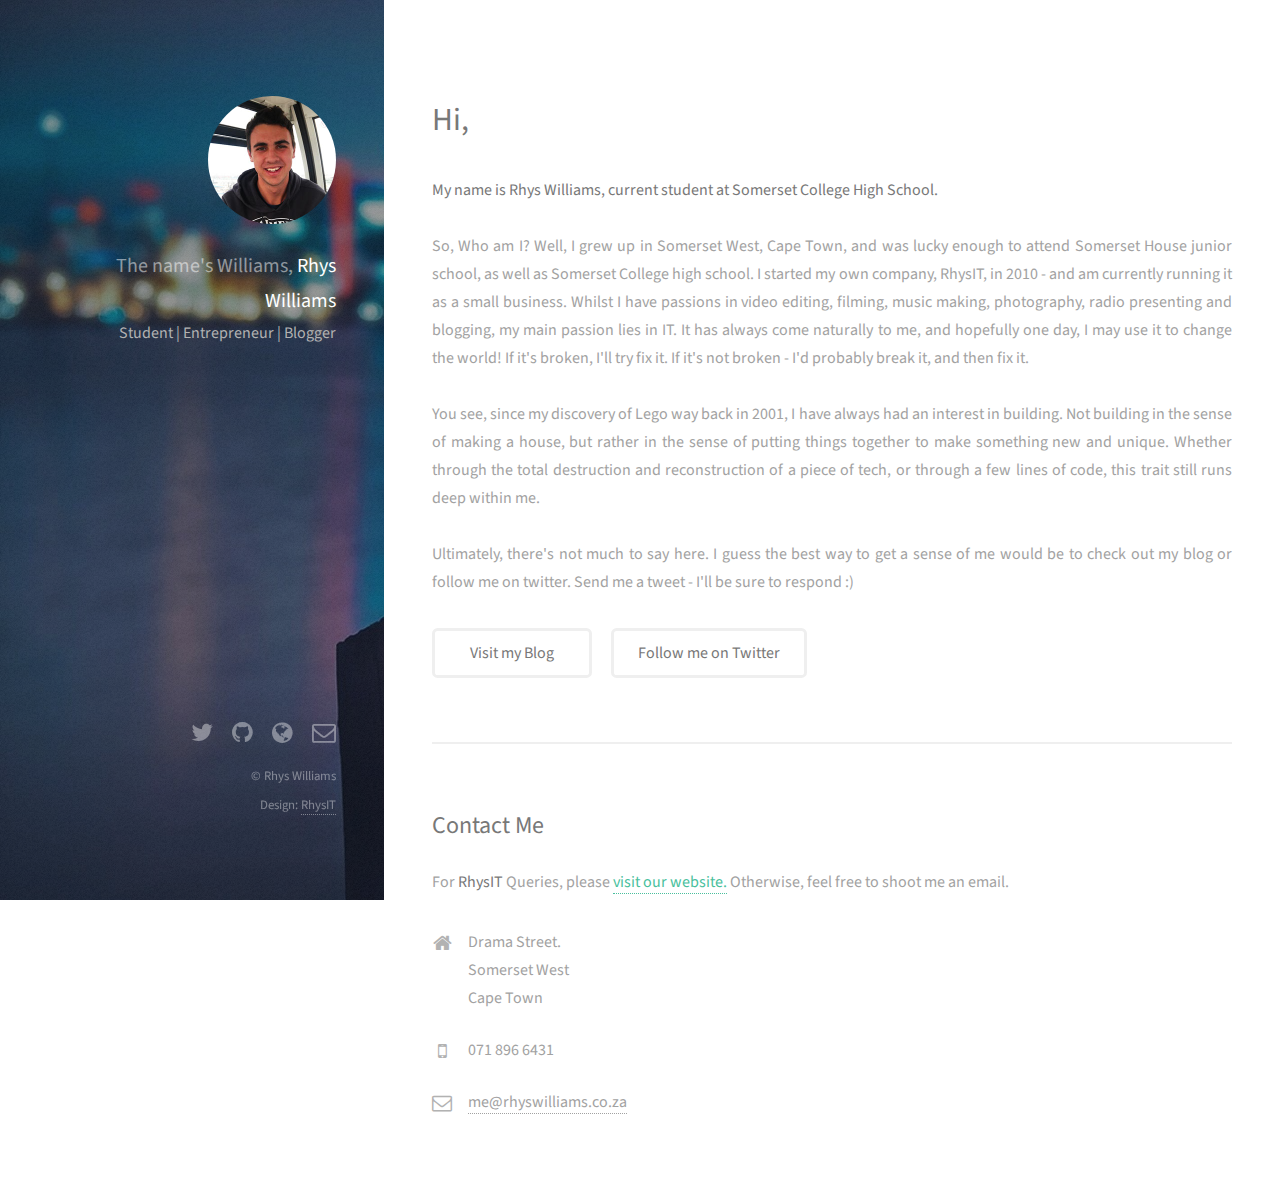
==== Source/index.html @ fba4e586 "Initial commit" ====
<!DOCTYPE HTML>
<html>
	<head>
		<title>Rhys Williams</title>
		<meta charset="utf-8" />
		<meta name="viewport" content="width=device-width, initial-scale=1" />
		<link rel="stylesheet" href="assets/css/main.css" />
        <link rel="icon" href="images/favicon.png" type="image/x-icon" />
	</head>
	<body id="top">

		<!-- Header -->
			<header id="header">
				<img class="image avatar" src="images/avatar.jpg" alt="" />
			    <h1>The name's Williams, <strong>Rhys Williams</strong></h1>
				<p>Student | Entrepreneur | Blogger</p>
			</header>

		<!-- Main -->
			<div id="main">

				<!-- One -->
					<section id="one">
						<header class="major">
							<h2>Hi,</h2>
						</header>
						<p><strong>
                            My name is Rhys Williams, current student at Somerset College High School.</strong><br><br>
                            So, Who am I? Well, I grew up in Somerset West, Cape Town, and was lucky enough to attend Somerset House junior school, as well as Somerset College high school. I started my own company, RhysIT, in 2010 - and am currently running it as a small business. Whilst I have passions in video editing, filming, music making, photography, radio presenting and blogging, my main passion lies in IT. It has always come naturally to me, and hopefully one day, I may use it to change the world! If it's broken, I'll try fix it. If it's not broken - I'd probably break it, and then fix it. <br><br>
                            You see, since my discovery of Lego way back in 2001, I have always had an interest in building. Not building in the sense of making a house, but rather in the sense of putting things together to make something new and unique. Whether through the total destruction and reconstruction of a piece of tech, or through a few lines of code, this trait still runs deep within me.<br><br>
                            Ultimately, there's not much to say here. I guess the best way to get a sense of me would be to check out my blog or follow me on twitter. Send me a tweet - I'll be sure to respond :)
                        </p>
						<ul class="actions">
							<li><a href="http://rhyswilliams.co.za/blog/" class="button">Visit my Blog</a></li>
                            <li><a href="http://twitter.com/rhyswilliamsza" class="button">Follow me on Twitter</a></li>
						</ul>
					</section>

				<!-- Three -->
					<section id="three">
						<h2>Contact Me</h2>
						<p>For <strong>RhysIT</strong> Queries, please <a href="http://rhysit.co.za">visit our website.</a> Otherwise, feel free to shoot me an email.</p>
							<div class="4u$ 12u$(small)">
								<ul class="labeled-icons">
									<li>
										<h3 class="icon fa-home"><span class="label">Address</span></h3>
										Drama Street.<br />
										Somerset West<br />
										Cape Town
									</li>
									<li>
										<h3 class="icon fa-mobile"><span class="label">Phone</span></h3>
										071 896 6431
									</li>
									<li>
										<h3 class="icon fa-envelope-o"><span class="label">Email</span></h3>
										<a href="mailto:me@rhyswilliams.co.za">me@rhyswilliams.co.za</a>
									</li>
								</ul>
							</div>
						</div>
					</section>

			</div>

		<!-- Footer -->
			<footer id="footer">
				<ul class="icons">
					<li><a href="https://twitter.com/rhyswilliamsza" class="icon fa-twitter"><span class="label">Twitter</span></a></li>
					<li><a href="https://github.com/rhyswilliamsza" class="icon fa-github"><span class="label">Github</span></a></li>
					<li><a href="http://rhysit.co.za" class="icon fa-globe"><span class="label">Github</span></a></li>
					<li><a href="mailto:me@rhyswilliams.co.za" class="icon fa-envelope-o"><span class="label">Email</span></a></li>
				</ul>
				<ul class="copyright">
					<li>&copy; Rhys Williams</li><li>Design: <a href="http://rhysit.co.za">RhysIT</a></li>
				</ul>
			</footer>

		<!-- Scripts -->
			<script src="assets/js/jquery.min.js"></script>
			<script src="assets/js/jquery.poptrox.min.js"></script>
			<script src="assets/js/skel.min.js"></script>
			<script src="assets/js/util.js"></script>
			<script src="assets/js/main.js"></script>

	</body>
</html>
---- Source/assets/css/main.css ----
@import url("font-awesome.min.css");
@import url("http://fonts.googleapis.com/css?family=Source+Sans+Pro:400,400italic");

	html, body, div, span, applet, object, iframe, h1, h2, h3, h4, h5, h6, p, blockquote, pre, a, abbr, acronym, address, big, cite, code, del, dfn, em, img, ins, kbd, q, s, samp, small, strike, strong, sub, sup, tt, var, b, u, i, center, dl, dt, dd, ol, ul, li, fieldset, form, label, legend, table, caption, tbody, tfoot, thead, tr, th, td, article, aside, canvas, details, embed, figure, figcaption, footer, header, hgroup, menu, nav, output, ruby, section, summary, time, mark, audio, video {
		margin: 0;
		padding: 0;
		border: 0;
		font-size: 100%;
		font: inherit;
		vertical-align: baseline;
	}

	article, aside, details, figcaption, figure, footer, header, hgroup, menu, nav, section {
		display: block;
	}

	body {
		line-height: 1;
	}

	ol, ul {
		list-style: none;
	}

	blockquote, q {
		quotes: none;
	}

	blockquote:before, blockquote:after, q:before, q:after {
		content: '';
		content: none;
	}

	table {
		border-collapse: collapse;
		border-spacing: 0;
	}

	body {
		-webkit-text-size-adjust: none;
	}

/* Box Model */

	*, *:before, *:after {
		-moz-box-sizing: border-box;
		-webkit-box-sizing: border-box;
		box-sizing: border-box;
	}

/* Containers */

25\25 {
		width: 100%;
		max-width: 1200px;
		min-width: 960px;
	}

5\25 {
		width: 720px;
	}

0\25 {
		width: 480px;
	}

5\25 {
		width: 240px;
	}

@media screen and (max-width: 1800px) {

25\25 {
			width: 100%;
			max-width: 1200px;
			min-width: 960px;
		}

5\25 {
			width: 720px;
		}

0\25 {
			width: 480px;
		}

5\25 {
			width: 240px;
		}

}

	@media screen and (max-width: 1280px) {

    25\25 {
			width: 100%;
			max-width: 1200px;
			min-width: 960px;
		}

    5\25 {
			width: 720px;
		}

    0\25 {
			width: 480px;
		}

    5\25 {
			width: 240px;
		}

    }

	@media screen and (max-width: 980px) {

    25\25 {
			width: 100%;
			max-width: 1200px;
			min-width: 960px;
		}

    5\25 {
			width: 720px;
		}

    0\25 {
			width: 480px;
		}

    5\25 {
			width: 240px;
		}

    }

	@media screen and (max-width: 736px) {

    25\25 {
			width: 100%;
			max-width: 1200px;
			min-width: 960px;
		}

    5\25 {
			width: 720px;
		}

    0\25 {
			width: 480px;
		}

    5\25 {
			width: 240px;
		}

    }

	@media screen and (max-width: 480px) {

    25\25 {
			width: 100%;
			max-width: 1200px;
			min-width: 960px;
		}

    5\25 {
			width: 720px;
		}

    0\25 {
			width: 480px;
		}

    5\25 {
			width: 240px;
		}

    }

/* Grid */

	.row {
		border-bottom: solid 1px transparent;
		-moz-box-sizing: border-box;
		-webkit-box-sizing: border-box;
		box-sizing: border-box;
	}

	.row > * {
		float: left;
		-moz-box-sizing: border-box;
		-webkit-box-sizing: border-box;
		box-sizing: border-box;
	}

	.row:after, .row:before {
		content: '';
		display: block;
		clear: both;
		height: 0;
	}

	.row.uniform > * > :first-child {
		margin-top: 0;
	}

	.row.uniform > * > :last-child {
		margin-bottom: 0;
	}

	.row.\30 \25 > * {
		padding: 0 0 0 0em;
	}

	.row.\30 \25 {
		margin: 0 0 -1px 0em;
	}

	.row.uniform.\30 \25 > * {
		padding: 0em 0 0 0em;
	}

	.row.uniform.\30 \25 {
		margin: 0em 0 -1px 0em;
	}

	.row > * {
		padding: 0 0 0 2.5em;
	}

	.row {
		margin: 0 0 -1px -2.5em;
	}

	.row.uniform > * {
		padding: 2.5em 0 0 2.5em;
	}

	.row.uniform {
		margin: -2.5em 0 -1px -2.5em;
	}

00\25 > * {
		padding: 0 0 0 5em;
	}

00\25 {
		margin: 0 0 -1px -5em;
	}

00\25 > * {
		padding: 5em 0 0 5em;
	}

00\25 {
		margin: -5em 0 -1px -5em;
	}

50\25 > * {
		padding: 0 0 0 3.75em;
	}

50\25 {
		margin: 0 0 -1px -3.75em;
	}

50\25 > * {
		padding: 3.75em 0 0 3.75em;
	}

50\25 {
		margin: -3.75em 0 -1px -3.75em;
	}

0\25 > * {
		padding: 0 0 0 1.25em;
	}

0\25 {
		margin: 0 0 -1px -1.25em;
	}

0\25 > * {
		padding: 1.25em 0 0 1.25em;
	}

0\25 {
		margin: -1.25em 0 -1px -1.25em;
	}

5\25 > * {
		padding: 0 0 0 0.625em;
	}

5\25 {
		margin: 0 0 -1px -0.625em;
	}

5\25 > * {
		padding: 0.625em 0 0 0.625em;
	}

5\25 {
		margin: -0.625em 0 -1px -0.625em;
	}

2
2u\24 {
		width: 100%;
		clear: none;
		margin-left: 0;
	}

1
1u\24 {
		width: 91.6666666667%;
		clear: none;
		margin-left: 0;
	}

0
0u\24 {
		width: 83.3333333333%;
		clear: none;
		margin-left: 0;
	}

	.\39 u, .\39 u\24 {
		width: 75%;
		clear: none;
		margin-left: 0;
	}

	.\38 u, .\38 u\24 {
		width: 66.6666666667%;
		clear: none;
		margin-left: 0;
	}

	.\37 u, .\37 u\24 {
		width: 58.3333333333%;
		clear: none;
		margin-left: 0;
	}

	.\36 u, .\36 u\24 {
		width: 50%;
		clear: none;
		margin-left: 0;
	}

	.\35 u, .\35 u\24 {
		width: 41.6666666667%;
		clear: none;
		margin-left: 0;
	}

	.\34 u, .\34 u\24 {
		width: 33.3333333333%;
		clear: none;
		margin-left: 0;
	}

	.\33 u, .\33 u\24 {
		width: 25%;
		clear: none;
		margin-left: 0;
	}

	.\32 u, .\32 u\24 {
		width: 16.6666666667%;
		clear: none;
		margin-left: 0;
	}

	.\31 u, .\31 u\24 {
		width: 8.3333333333%;
		clear: none;
		margin-left: 0;
	}

2
1
0u\24 + *,
	.\39 u\24 + *,
	.\38 u\24 + *,
	.\37 u\24 + *,
	.\36 u\24 + *,
	.\35 u\24 + *,
	.\34 u\24 + *,
	.\33 u\24 + *,
	.\32 u\24 + *,
	.\31 u\24 + * {
		clear: left;
	}

@media screen and (max-width: 1800px) {

		.row > * {
			padding: 0 0 0 2.5em;
		}

		.row {
			margin: 0 0 -1px -2.5em;
		}

		.row.uniform > * {
			padding: 2.5em 0 0 2.5em;
		}

		.row.uniform {
			margin: -2.5em 0 -1px -2.5em;
		}

00\25 > * {
			padding: 0 0 0 5em;
		}

00\25 {
			margin: 0 0 -1px -5em;
		}

00\25 > * {
			padding: 5em 0 0 5em;
		}

00\25 {
			margin: -5em 0 -1px -5em;
		}

50\25 > * {
			padding: 0 0 0 3.75em;
		}

50\25 {
			margin: 0 0 -1px -3.75em;
		}

50\25 > * {
			padding: 3.75em 0 0 3.75em;
		}

50\25 {
			margin: -3.75em 0 -1px -3.75em;
		}

0\25 > * {
			padding: 0 0 0 1.25em;
		}

0\25 {
			margin: 0 0 -1px -1.25em;
		}

0\25 > * {
			padding: 1.25em 0 0 1.25em;
		}

0\25 {
			margin: -1.25em 0 -1px -1.25em;
		}

5\25 > * {
			padding: 0 0 0 0.625em;
		}

5\25 {
			margin: 0 0 -1px -0.625em;
		}

5\25 > * {
			padding: 0.625em 0 0 0.625em;
		}

5\25 {
			margin: -0.625em 0 -1px -0.625em;
		}

2 2u\24\28xlarge\29 {
			width: 100%;
			clear: none;
			margin-left: 0;
		}

1 1u\24\28xlarge\29 {
			width: 91.6666666667%;
			clear: none;
			margin-left: 0;
		}

0 0u\24\28xlarge\29 {
			width: 83.3333333333%;
			clear: none;
			margin-left: 0;
		}

		.\39 u\28xlarge\29, .\39 u\24\28xlarge\29 {
			width: 75%;
			clear: none;
			margin-left: 0;
		}

		.\38 u\28xlarge\29, .\38 u\24\28xlarge\29 {
			width: 66.6666666667%;
			clear: none;
			margin-left: 0;
		}

		.\37 u\28xlarge\29, .\37 u\24\28xlarge\29 {
			width: 58.3333333333%;
			clear: none;
			margin-left: 0;
		}

		.\36 u\28xlarge\29, .\36 u\24\28xlarge\29 {
			width: 50%;
			clear: none;
			margin-left: 0;
		}

		.\35 u\28xlarge\29, .\35 u\24\28xlarge\29 {
			width: 41.6666666667%;
			clear: none;
			margin-left: 0;
		}

		.\34 u\28xlarge\29, .\34 u\24\28xlarge\29 {
			width: 33.3333333333%;
			clear: none;
			margin-left: 0;
		}

		.\33 u\28xlarge\29, .\33 u\24\28xlarge\29 {
			width: 25%;
			clear: none;
			margin-left: 0;
		}

		.\32 u\28xlarge\29, .\32 u\24\28xlarge\29 {
			width: 16.6666666667%;
			clear: none;
			margin-left: 0;
		}

		.\31 u\28xlarge\29, .\31 u\24\28xlarge\29 {
			width: 8.3333333333%;
			clear: none;
			margin-left: 0;
		}

2 1 0u\24\28xlarge\29 + *,
		.\39 u\24\28xlarge\29 + *,
		.\38 u\24\28xlarge\29 + *,
		.\37 u\24\28xlarge\29 + *,
		.\36 u\24\28xlarge\29 + *,
		.\35 u\24\28xlarge\29 + *,
		.\34 u\24\28xlarge\29 + *,
		.\33 u\24\28xlarge\29 + *,
		.\32 u\24\28xlarge\29 + *,
		.\31 u\24\28xlarge\29 + * {
			clear: left;
		}

}

	@media screen and (max-width: 1280px) {

		.row > * {
			padding: 0 0 0 2em;
		}

		.row {
			margin: 0 0 -1px -2em;
		}

		.row.uniform > * {
			padding: 2em 0 0 2em;
		}

		.row.uniform {
			margin: -2em 0 -1px -2em;
		}

    00\25 > * {
			padding: 0 0 0 4em;
		}

    00\25 {
			margin: 0 0 -1px -4em;
		}

    00\25 > * {
			padding: 4em 0 0 4em;
		}

    00\25 {
			margin: -4em 0 -1px -4em;
		}

    50\25 > * {
			padding: 0 0 0 3em;
		}

    50\25 {
			margin: 0 0 -1px -3em;
		}

    50\25 > * {
			padding: 3em 0 0 3em;
		}

    50\25 {
			margin: -3em 0 -1px -3em;
		}

    0\25 > * {
			padding: 0 0 0 1em;
		}

    0\25 {
			margin: 0 0 -1px -1em;
		}

    0\25 > * {
			padding: 1em 0 0 1em;
		}

    0\25 {
			margin: -1em 0 -1px -1em;
		}

    5\25 > * {
			padding: 0 0 0 0.5em;
		}

    5\25 {
			margin: 0 0 -1px -0.5em;
		}

    5\25 > * {
			padding: 0.5em 0 0 0.5em;
		}

    5\25 {
			margin: -0.5em 0 -1px -0.5em;
		}

    2 2u\24\28large\29 {
			width: 100%;
			clear: none;
			margin-left: 0;
		}

    1 1u\24\28large\29 {
			width: 91.6666666667%;
			clear: none;
			margin-left: 0;
		}

    0 0u\24\28large\29 {
			width: 83.3333333333%;
			clear: none;
			margin-left: 0;
		}

		.\39 u\28large\29, .\39 u\24\28large\29 {
			width: 75%;
			clear: none;
			margin-left: 0;
		}

		.\38 u\28large\29, .\38 u\24\28large\29 {
			width: 66.6666666667%;
			clear: none;
			margin-left: 0;
		}

		.\37 u\28large\29, .\37 u\24\28large\29 {
			width: 58.3333333333%;
			clear: none;
			margin-left: 0;
		}

		.\36 u\28large\29, .\36 u\24\28large\29 {
			width: 50%;
			clear: none;
			margin-left: 0;
		}

		.\35 u\28large\29, .\35 u\24\28large\29 {
			width: 41.6666666667%;
			clear: none;
			margin-left: 0;
		}

		.\34 u\28large\29, .\34 u\24\28large\29 {
			width: 33.3333333333%;
			clear: none;
			margin-left: 0;
		}

		.\33 u\28large\29, .\33 u\24\28large\29 {
			width: 25%;
			clear: none;
			margin-left: 0;
		}

		.\32 u\28large\29, .\32 u\24\28large\29 {
			width: 16.6666666667%;
			clear: none;
			margin-left: 0;
		}

		.\31 u\28large\29, .\31 u\24\28large\29 {
			width: 8.3333333333%;
			clear: none;
			margin-left: 0;
		}

    2 1 0u\24\28large\29 + *,
		.\39 u\24\28large\29 + *,
		.\38 u\24\28large\29 + *,
		.\37 u\24\28large\29 + *,
		.\36 u\24\28large\29 + *,
		.\35 u\24\28large\29 + *,
		.\34 u\24\28large\29 + *,
		.\33 u\24\28large\29 + *,
		.\32 u\24\28large\29 + *,
		.\31 u\24\28large\29 + * {
			clear: left;
		}

    }

	@media screen and (max-width: 980px) {

		.row > * {
			padding: 0 0 0 2em;
		}

		.row {
			margin: 0 0 -1px -2em;
		}

		.row.uniform > * {
			padding: 2em 0 0 2em;
		}

		.row.uniform {
			margin: -2em 0 -1px -2em;
		}

    00\25 > * {
			padding: 0 0 0 4em;
		}

    00\25 {
			margin: 0 0 -1px -4em;
		}

    00\25 > * {
			padding: 4em 0 0 4em;
		}

    00\25 {
			margin: -4em 0 -1px -4em;
		}

    50\25 > * {
			padding: 0 0 0 3em;
		}

    50\25 {
			margin: 0 0 -1px -3em;
		}

    50\25 > * {
			padding: 3em 0 0 3em;
		}

    50\25 {
			margin: -3em 0 -1px -3em;
		}

    0\25 > * {
			padding: 0 0 0 1em;
		}

    0\25 {
			margin: 0 0 -1px -1em;
		}

    0\25 > * {
			padding: 1em 0 0 1em;
		}

    0\25 {
			margin: -1em 0 -1px -1em;
		}

    5\25 > * {
			padding: 0 0 0 0.5em;
		}

    5\25 {
			margin: 0 0 -1px -0.5em;
		}

    5\25 > * {
			padding: 0.5em 0 0 0.5em;
		}

    5\25 {
			margin: -0.5em 0 -1px -0.5em;
		}

    2 2u\24\28medium\29 {
			width: 100%;
			clear: none;
			margin-left: 0;
		}

    1 1u\24\28medium\29 {
			width: 91.6666666667%;
			clear: none;
			margin-left: 0;
		}

    0 0u\24\28medium\29 {
			width: 83.3333333333%;
			clear: none;
			margin-left: 0;
		}

		.\39 u\28medium\29, .\39 u\24\28medium\29 {
			width: 75%;
			clear: none;
			margin-left: 0;
		}

		.\38 u\28medium\29, .\38 u\24\28medium\29 {
			width: 66.6666666667%;
			clear: none;
			margin-left: 0;
		}

		.\37 u\28medium\29, .\37 u\24\28medium\29 {
			width: 58.3333333333%;
			clear: none;
			margin-left: 0;
		}

		.\36 u\28medium\29, .\36 u\24\28medium\29 {
			width: 50%;
			clear: none;
			margin-left: 0;
		}

		.\35 u\28medium\29, .\35 u\24\28medium\29 {
			width: 41.6666666667%;
			clear: none;
			margin-left: 0;
		}

		.\34 u\28medium\29, .\34 u\24\28medium\29 {
			width: 33.3333333333%;
			clear: none;
			margin-left: 0;
		}

		.\33 u\28medium\29, .\33 u\24\28medium\29 {
			width: 25%;
			clear: none;
			margin-left: 0;
		}

		.\32 u\28medium\29, .\32 u\24\28medium\29 {
			width: 16.6666666667%;
			clear: none;
			margin-left: 0;
		}

		.\31 u\28medium\29, .\31 u\24\28medium\29 {
			width: 8.3333333333%;
			clear: none;
			margin-left: 0;
		}

    2 1 0u\24\28medium\29 + *,
		.\39 u\24\28medium\29 + *,
		.\38 u\24\28medium\29 + *,
		.\37 u\24\28medium\29 + *,
		.\36 u\24\28medium\29 + *,
		.\35 u\24\28medium\29 + *,
		.\34 u\24\28medium\29 + *,
		.\33 u\24\28medium\29 + *,
		.\32 u\24\28medium\29 + *,
		.\31 u\24\28medium\29 + * {
			clear: left;
		}

    }

	@media screen and (max-width: 736px) {

		.row > * {
			padding: 0 0 0 1.5em;
		}

		.row {
			margin: 0 0 -1px -1.5em;
		}

		.row.uniform > * {
			padding: 1.5em 0 0 1.5em;
		}

		.row.uniform {
			margin: -1.5em 0 -1px -1.5em;
		}

    00\25 > * {
			padding: 0 0 0 3em;
		}

    00\25 {
			margin: 0 0 -1px -3em;
		}

    00\25 > * {
			padding: 3em 0 0 3em;
		}

    00\25 {
			margin: -3em 0 -1px -3em;
		}

    50\25 > * {
			padding: 0 0 0 2.25em;
		}

    50\25 {
			margin: 0 0 -1px -2.25em;
		}

    50\25 > * {
			padding: 2.25em 0 0 2.25em;
		}

    50\25 {
			margin: -2.25em 0 -1px -2.25em;
		}

    0\25 > * {
			padding: 0 0 0 0.75em;
		}

    0\25 {
			margin: 0 0 -1px -0.75em;
		}

    0\25 > * {
			padding: 0.75em 0 0 0.75em;
		}

    0\25 {
			margin: -0.75em 0 -1px -0.75em;
		}

    5\25 > * {
			padding: 0 0 0 0.375em;
		}

    5\25 {
			margin: 0 0 -1px -0.375em;
		}

    5\25 > * {
			padding: 0.375em 0 0 0.375em;
		}

    5\25 {
			margin: -0.375em 0 -1px -0.375em;
		}

    2 2u\24\28small\29 {
			width: 100%;
			clear: none;
			margin-left: 0;
		}

    1 1u\24\28small\29 {
			width: 91.6666666667%;
			clear: none;
			margin-left: 0;
		}

    0 0u\24\28small\29 {
			width: 83.3333333333%;
			clear: none;
			margin-left: 0;
		}

		.\39 u\28small\29, .\39 u\24\28small\29 {
			width: 75%;
			clear: none;
			margin-left: 0;
		}

		.\38 u\28small\29, .\38 u\24\28small\29 {
			width: 66.6666666667%;
			clear: none;
			margin-left: 0;
		}

		.\37 u\28small\29, .\37 u\24\28small\29 {
			width: 58.3333333333%;
			clear: none;
			margin-left: 0;
		}

		.\36 u\28small\29, .\36 u\24\28small\29 {
			width: 50%;
			clear: none;
			margin-left: 0;
		}

		.\35 u\28small\29, .\35 u\24\28small\29 {
			width: 41.6666666667%;
			clear: none;
			margin-left: 0;
		}

		.\34 u\28small\29, .\34 u\24\28small\29 {
			width: 33.3333333333%;
			clear: none;
			margin-left: 0;
		}

		.\33 u\28small\29, .\33 u\24\28small\29 {
			width: 25%;
			clear: none;
			margin-left: 0;
		}

		.\32 u\28small\29, .\32 u\24\28small\29 {
			width: 16.6666666667%;
			clear: none;
			margin-left: 0;
		}

		.\31 u\28small\29, .\31 u\24\28small\29 {
			width: 8.3333333333%;
			clear: none;
			margin-left: 0;
		}

    2 1 0u\24\28small\29 + *,
		.\39 u\24\28small\29 + *,
		.\38 u\24\28small\29 + *,
		.\37 u\24\28small\29 + *,
		.\36 u\24\28small\29 + *,
		.\35 u\24\28small\29 + *,
		.\34 u\24\28small\29 + *,
		.\33 u\24\28small\29 + *,
		.\32 u\24\28small\29 + *,
		.\31 u\24\28small\29 + * {
			clear: left;
		}

    }

	@media screen and (max-width: 480px) {

		.row > * {
			padding: 0 0 0 1.5em;
		}

		.row {
			margin: 0 0 -1px -1.5em;
		}

		.row.uniform > * {
			padding: 1.5em 0 0 1.5em;
		}

		.row.uniform {
			margin: -1.5em 0 -1px -1.5em;
		}

    00\25 > * {
			padding: 0 0 0 3em;
		}

    00\25 {
			margin: 0 0 -1px -3em;
		}

    00\25 > * {
			padding: 3em 0 0 3em;
		}

    00\25 {
			margin: -3em 0 -1px -3em;
		}

    50\25 > * {
			padding: 0 0 0 2.25em;
		}

    50\25 {
			margin: 0 0 -1px -2.25em;
		}

    50\25 > * {
			padding: 2.25em 0 0 2.25em;
		}

    50\25 {
			margin: -2.25em 0 -1px -2.25em;
		}

    0\25 > * {
			padding: 0 0 0 0.75em;
		}

    0\25 {
			margin: 0 0 -1px -0.75em;
		}

    0\25 > * {
			padding: 0.75em 0 0 0.75em;
		}

    0\25 {
			margin: -0.75em 0 -1px -0.75em;
		}

    5\25 > * {
			padding: 0 0 0 0.375em;
		}

    5\25 {
			margin: 0 0 -1px -0.375em;
		}

    5\25 > * {
			padding: 0.375em 0 0 0.375em;
		}

    5\25 {
			margin: -0.375em 0 -1px -0.375em;
		}

    2 2u\24\28xsmall\29 {
			width: 100%;
			clear: none;
			margin-left: 0;
		}

    1 1u\24\28xsmall\29 {
			width: 91.6666666667%;
			clear: none;
			margin-left: 0;
		}

    0 0u\24\28xsmall\29 {
			width: 83.3333333333%;
			clear: none;
			margin-left: 0;
		}

		.\39 u\28xsmall\29, .\39 u\24\28xsmall\29 {
			width: 75%;
			clear: none;
			margin-left: 0;
		}

		.\38 u\28xsmall\29, .\38 u\24\28xsmall\29 {
			width: 66.6666666667%;
			clear: none;
			margin-left: 0;
		}

		.\37 u\28xsmall\29, .\37 u\24\28xsmall\29 {
			width: 58.3333333333%;
			clear: none;
			margin-left: 0;
		}

		.\36 u\28xsmall\29, .\36 u\24\28xsmall\29 {
			width: 50%;
			clear: none;
			margin-left: 0;
		}

		.\35 u\28xsmall\29, .\35 u\24\28xsmall\29 {
			width: 41.6666666667%;
			clear: none;
			margin-left: 0;
		}

		.\34 u\28xsmall\29, .\34 u\24\28xsmall\29 {
			width: 33.3333333333%;
			clear: none;
			margin-left: 0;
		}

		.\33 u\28xsmall\29, .\33 u\24\28xsmall\29 {
			width: 25%;
			clear: none;
			margin-left: 0;
		}

		.\32 u\28xsmall\29, .\32 u\24\28xsmall\29 {
			width: 16.6666666667%;
			clear: none;
			margin-left: 0;
		}

		.\31 u\28xsmall\29, .\31 u\24\28xsmall\29 {
			width: 8.3333333333%;
			clear: none;
			margin-left: 0;
		}

    2 1 0u\24\28xsmall\29 + *,
		.\39 u\24\28xsmall\29 + *,
		.\38 u\24\28xsmall\29 + *,
		.\37 u\24\28xsmall\29 + *,
		.\36 u\24\28xsmall\29 + *,
		.\35 u\24\28xsmall\29 + *,
		.\34 u\24\28xsmall\29 + *,
		.\33 u\24\28xsmall\29 + *,
		.\32 u\24\28xsmall\29 + *,
		.\31 u\24\28xsmall\29 + * {
			clear: left;
		}

    }

/* Basic */

	body {
		background: #fff;
	}

		body.is-loading *, body.is-loading *:before, body.is-loading *:after {
			-moz-animation: none !important;
			-webkit-animation: none !important;
			-ms-animation: none !important;
			animation: none !important;
			-moz-transition: none !important;
			-webkit-transition: none !important;
			-ms-transition: none !important;
			transition: none !important;
		}

	body, input, select, textarea {
		color: #a2a2a2;
		font-family: "Source Sans Pro", Helvetica, sans-serif;
		font-size: 16pt;
		font-weight: 400;
		line-height: 1.75em;
	}

	a {
		-moz-transition: color 0.2s ease-in-out, border-color 0.2s ease-in-out;
		-webkit-transition: color 0.2s ease-in-out, border-color 0.2s ease-in-out;
		-ms-transition: color 0.2s ease-in-out, border-color 0.2s ease-in-out;
		transition: color 0.2s ease-in-out, border-color 0.2s ease-in-out;
		border-bottom: dotted 1px;
		color: #49bf9d;
		text-decoration: none;
	}

		a:hover {
			border-bottom-color: transparent;
			color: #49bf9d !important;
			text-decoration: none;
		}

	strong, b {
		color: #787878;
		font-weight: 400;
	}

	em, i {
		font-style: italic;
	}

	p {
		margin: 0 0 2em 0;
	}

	h1, h2, h3, h4, h5, h6 {
		color: #787878;
		font-weight: 400;
		line-height: 1em;
		margin: 0 0 1em 0;
	}

		h1 a, h2 a, h3 a, h4 a, h5 a, h6 a {
			color: inherit;
			text-decoration: none;
		}

	h1 {
		font-size: 2em;
		line-height: 1.5em;
	}

	h2 {
		font-size: 1.5em;
		line-height: 1.5em;
	}

	h3 {
		font-size: 1.25em;
		line-height: 1.5em;
	}

	h4 {
		font-size: 1.1em;
		line-height: 1.5em;
	}

	h5 {
		font-size: 0.9em;
		line-height: 1.5em;
	}

	h6 {
		font-size: 0.7em;
		line-height: 1.5em;
	}

	sub {
		font-size: 0.8em;
		position: relative;
		top: 0.5em;
	}

	sup {
		font-size: 0.8em;
		position: relative;
		top: -0.5em;
	}

	hr {
		border: 0;
		border-bottom: solid 2px #efefef;
		margin: 2em 0;
	}

		hr.major {
			margin: 3em 0;
		}

	blockquote {
		border-left: solid 6px #efefef;
		font-style: italic;
		margin: 0 0 2em 0;
		padding: 0.5em 0 0.5em 1.5em;
	}

	code {
		background: #f7f7f7;
		border-radius: 0.35em;
		border: solid 2px #efefef;
		font-family: "Courier New", monospace;
		font-size: 0.9em;
		margin: 0 0.25em;
		padding: 0.25em 0.65em;
	}

	pre {
		-webkit-overflow-scrolling: touch;
		font-family: "Courier New", monospace;
		font-size: 0.9em;
		margin: 0 0 2em 0;
	}

		pre code {
			display: block;
			line-height: 1.75em;
			padding: 1em 1.5em;
			overflow-x: auto;
		}

/* Section/Article */

header p {
		color: #b2b2b2;
		position: relative;
		margin: 0 0 1.5em 0;
	}

	header h2 + p {
		font-size: 1.25em;
		margin-top: -1em;
		line-height: 1.5em;
	}

	header h3 + p {
		font-size: 1.1em;
		margin-top: -0.8em;
		line-height: 1.5em;
	}

	header h4 + p,
	header h5 + p,
	header h6 + p {
		font-size: 0.9em;
		margin-top: -0.6em;
		line-height: 1.5em;
	}

	header.major h2 {
		font-size: 2em;
	}

/* Form */

	form {
		margin: 0 0 2em 0;
	}

	label {
		color: #787878;
		display: block;
		font-size: 0.9em;
		font-weight: 400;
		margin: 0 0 1em 0;
	}

	input[type="text"],
	input[type="password"],
	input[type="email"],
	select,
	textarea {
		-moz-appearance: none;
		-webkit-appearance: none;
		-ms-appearance: none;
		appearance: none;
		background: #f7f7f7;
		border-radius: 0.35em;
		border: solid 2px transparent;
		color: inherit;
		display: block;
		outline: 0;
		padding: 0 0.75em;
		text-decoration: none;
		width: 100%;
	}

		input[type="text"]:invalid,
		input[type="password"]:invalid,
		input[type="email"]:invalid,
		select:invalid,
		textarea:invalid {
			box-shadow: none;
		}

		input[type="text"]:focus,
		input[type="password"]:focus,
		input[type="email"]:focus,
		select:focus,
		textarea:focus {
			border-color: #49bf9d;
		}

.select-wrapper select::-ms-expand {
			display: none;
		}

	input[type="text"],
	input[type="password"],
	input[type="email"],
	select {
		height: 2.75em;
	}

	textarea {
		padding: 0.75em;
	}

	input[type="checkbox"],
	input[type="radio"] {
		-moz-appearance: none;
		-webkit-appearance: none;
		-ms-appearance: none;
		appearance: none;
		display: block;
		float: left;
		margin-right: -2em;
		opacity: 0;
		width: 1em;
		z-index: -1;
	}

		input[type="checkbox"] + label,
		input[type="radio"] + label {
			text-decoration: none;
			color: #a2a2a2;
			cursor: pointer;
			display: inline-block;
			font-size: 1em;
			font-weight: 400;
			padding-left: 2.4em;
			padding-right: 0.75em;
			position: relative;
		}

			input[type="checkbox"] + label:before,
			input[type="radio"] + label:before {
				-moz-osx-font-smoothing: grayscale;
				-webkit-font-smoothing: antialiased;
				font-family: FontAwesome;
				font-style: normal;
				font-weight: normal;
				text-transform: none !important;
			}

			input[type="checkbox"] + label:before,
			input[type="radio"] + label:before {
				background: #f7f7f7;
				border-radius: 0.35em;
				border: solid 2px transparent;
				content: '';
				display: inline-block;
				height: 1.65em;
				left: 0;
				line-height: 1.58125em;
				position: absolute;
				text-align: center;
				top: 0;
				width: 1.65em;
			}

		input[type="checkbox"]:checked + label:before,
		input[type="radio"]:checked + label:before {
			background: #787878;
			border-color: #787878;
			color: #fff;
			content: '\f00c';
		}

		input[type="checkbox"]:focus + label:before,
		input[type="radio"]:focus + label:before {
			border-color: #49bf9d;
		}

	input[type="checkbox"] + label:before {
		border-radius: 0.35em;
	}

	input[type="radio"] + label:before {
		border-radius: 100%;
	}

	::-webkit-input-placeholder {
		color: #b2b2b2 !important;
		opacity: 1.0;
	}

	:-moz-placeholder {
		color: #b2b2b2 !important;
		opacity: 1.0;
	}

	::-moz-placeholder {
		color: #b2b2b2 !important;
		opacity: 1.0;
	}

	:-ms-input-placeholder {
		color: #b2b2b2 !important;
		opacity: 1.0;
	}

/* Box */

.box > :last-child,
		.box > :last-child > :last-child,
		.box > :last-child > :last-child > :last-child {
			margin-bottom: 0;
		}

/* Icon */

	.icon {
		text-decoration: none;
		border-bottom: none;
		position: relative;
	}

		.icon:before {
			-moz-osx-font-smoothing: grayscale;
			-webkit-font-smoothing: antialiased;
			font-family: FontAwesome;
			font-style: normal;
			font-weight: normal;
			text-transform: none !important;
		}

		.icon > .label {
			display: none;
		}

/* Image */

	.image {
		border-radius: 0.35em;
		border: 0;
		display: inline-block;
		position: relative;
	}

		.image:before {
			-moz-transition: opacity 0.2s ease-in-out;
			-webkit-transition: opacity 0.2s ease-in-out;
			-ms-transition: opacity 0.2s ease-in-out;
			transition: opacity 0.2s ease-in-out;
			background: url("images/overlay.png");
			border-radius: 0.35em;
			content: '';
			display: block;
			height: 100%;
			left: 0;
			opacity: 0.5;
			position: absolute;
			top: 0;
			width: 100%;
		}

.image img {
			border-radius: 0.35em;
			display: block;
		}

		.image.left {
			float: left;
			margin: 0 1.5em 1em 0;
			top: 0.25em;
		}

.image.left img, .image.right img {
				width: 100%;
			}

.image.fit img {
				width: 100%;
			}

		.image.avatar {
			border-radius: 100%;
		}

			.image.avatar:before {
				display: none;
			}

			.image.avatar img {
				border-radius: 100%;
				width: 100%;
			}

/* List */

	ol {
		list-style: decimal;
		margin: 0 0 2em 0;
		padding-left: 1.25em;
	}

		ol li {
			padding-left: 0.25em;
		}

	ul {
		list-style: disc;
		margin: 0 0 2em 0;
		padding-left: 1em;
	}

		ul li {
			padding-left: 0.5em;
		}

ul.alt li {
				border-top: solid 2px #efefef;
				padding: 0.5em 0;
			}

				ul.alt li:first-child {
					border-top: 0;
					padding-top: 0;
				}

		ul.icons {
			cursor: default;
			list-style: none;
			padding-left: 0;
		}

			ul.icons li {
				display: inline-block;
				padding: 0 1em 0 0;
			}

				ul.icons li:last-child {
					padding-right: 0;
				}

				ul.icons li .icon:before {
					font-size: 1.5em;
				}

		ul.actions {
			cursor: default;
			list-style: none;
			padding-left: 0;
		}

			ul.actions li {
				display: inline-block;
				padding: 0 1em 0 0;
				vertical-align: middle;
			}

				ul.actions li:last-child {
					padding-right: 0;
				}

			ul.actions.small li {
				padding: 0 0.5em 0 0;
			}

			ul.actions.vertical li {
				display: block;
				padding: 1em 0 0 0;
			}

				ul.actions.vertical li:first-child {
					padding-top: 0;
				}

				ul.actions.vertical li > * {
					margin-bottom: 0;
				}

			ul.actions.vertical.small li {
				padding: 0.5em 0 0 0;
			}

				ul.actions.vertical.small li:first-child {
					padding-top: 0;
				}

ul.actions.fit li {
					display: table-cell;
					padding: 0 0 0 1em;
				}

					ul.actions.fit li > * {
						margin-bottom: 0;
					}

ul.actions.fit.small li {
						padding: 0 0 0 0.5em;
					}

		ul.labeled-icons {
			list-style: none;
			padding: 0;
		}

			ul.labeled-icons li {
				line-height: 1.75em;
				margin: 1.5em 0 0 0;
				padding-left: 2.25em;
				position: relative;
			}

				ul.labeled-icons li:first-child {
					margin-top: 0;
				}

				ul.labeled-icons li a {
					color: inherit;
				}

				ul.labeled-icons li h3 {
					color: #b2b2b2;
					left: 0;
					position: absolute;
					text-align: center;
					top: 0;
					width: 1em;
				}

	dl {
		margin: 0 0 2em 0;
	}

/* Table */

table {
		margin: 0 0 2em 0;
		width: 100%;
	}

		table tbody tr {
			border: solid 1px #efefef;
			border-left: 0;
			border-right: 0;
		}

			table tbody tr:nth-child(2n + 1) {
				background-color: #f7f7f7;
			}

		table td {
			padding: 0.75em 0.75em;
		}

		table th {
			color: #787878;
			font-size: 0.9em;
			font-weight: 400;
			padding: 0 0.75em 0.75em 0.75em;
			text-align: left;
		}

		table thead {
			border-bottom: solid 2px #efefef;
		}

		table tfoot {
			border-top: solid 2px #efefef;
		}

table.alt tbody tr td {
				border: solid 2px #efefef;
				border-left-width: 0;
				border-top-width: 0;
			}

				table.alt tbody tr td:first-child {
					border-left-width: 2px;
				}

			table.alt tbody tr:first-child td {
				border-top-width: 2px;
			}

			table.alt thead {
				border-bottom: 0;
			}

			table.alt tfoot {
				border-top: 0;
			}

/* Button */

	input[type="submit"],
	input[type="reset"],
	input[type="button"],
	.button {
		-moz-appearance: none;
		-webkit-appearance: none;
		-ms-appearance: none;
		appearance: none;
		-moz-transition: background-color 0.2s ease-in-out, color 0.2s ease-in-out, border-color 0.2s ease-in-out;
		-webkit-transition: background-color 0.2s ease-in-out, color 0.2s ease-in-out, border-color 0.2s ease-in-out;
		-ms-transition: background-color 0.2s ease-in-out, color 0.2s ease-in-out, border-color 0.2s ease-in-out;
		transition: background-color 0.2s ease-in-out, color 0.2s ease-in-out, border-color 0.2s ease-in-out;
		background-color: transparent;
		border-radius: 0.35em;
		border: solid 3px #efefef;
		color: #787878 !important;
		cursor: pointer;
		display: inline-block;
		font-weight: 400;
		height: 3.15em;
		height: calc(2.75em + 6px);
		line-height: 2.75em;
		min-width: 10em;
		padding: 0 1.5em;
		text-align: center;
		text-decoration: none;
		white-space: nowrap;
	}

		input[type="submit"]:hover,
		input[type="reset"]:hover,
		input[type="button"]:hover,
		.button:hover {
			border-color: #49bf9d;
			color: #49bf9d !important;
		}

		input[type="submit"]:active,
		input[type="reset"]:active,
		input[type="button"]:active,
		.button:active {
			background-color: rgba(73, 191, 157, 0.1);
			border-color: #49bf9d;
			color: #49bf9d !important;
		}

		input[type="submit"].icon,
		input[type="reset"].icon,
		input[type="button"].icon,
		.button.icon {
			padding-left: 1.35em;
		}

			input[type="submit"].icon:before,
			input[type="reset"].icon:before,
			input[type="button"].icon:before,
			.button.icon:before {
				margin-right: 0.5em;
			}

/* Work Item */

.work-item .image {
			margin: 0 0 1.5em 0;
		}

		.work-item h3 {
			font-size: 1em;
			margin: 0 0 0.5em 0;
		}

		.work-item p {
			font-size: 0.8em;
			line-height: 1.5em;
			margin: 0;
		}

/* Header */

	#header {
		background-color: #1f1815;
		background-attachment: scroll, fixed;
		background-image: url("images/overlay.png"), url("../../images/bg.jpg");
		background-position: top left, top left;
		background-repeat: repeat, no-repeat;
		background-size: auto, auto 120%;
		color: rgba(255, 255, 255, 0.5);
		height: 100%;
		left: 0;
		padding: 8em 4em 0 0;
		position: fixed;
		text-align: right;
		top: 0;
		width: 35%;
	}

		#header strong, #header b {
			color: #ffffff;
		}

		#header h2, #header h3, #header h4, #header h5, #header h6 {
			color: #ffffff;
		}

		#header h1 {
			color: rgba(255, 255, 255, 0.5);
			font-size: 1.35em;
			line-height: 1.75em;
			margin: 0;
		}

		#header .image.avatar {
			margin: 0 0 1em 0;
			width: 8em;
		}

/* Footer */

	#footer {
		bottom: 0;
		left: 0;
		padding: 0 4em 6em 0;
		position: fixed;
		text-align: right;
		width: 35%;
	}

		#footer .icons {
			margin: 1em 0 0 0;
		}

			#footer .icons a {
				color: rgba(255, 255, 255, 0.4);
			}

		#footer .copyright {
			color: rgba(255, 255, 255, 0.4);
			font-size: 0.8em;
			list-style: none;
			margin: 1em 0 0 0;
			padding: 0;
		}

			#footer .copyright li {
				border-left: solid 1px rgba(255, 255, 255, 0.25);
				display: inline-block;
				line-height: 1em;
				margin-left: 0.75em;
				padding-left: 0.75em;
			}

				#footer .copyright li:first-child {
					border-left: 0;
					margin-left: 0;
					padding-left: 0;
				}

				#footer .copyright li a {
					color: inherit;
				}

/* Main */

	#main {
		margin-left: 35%;
		max-width: 54em;
		padding: 8em 4em 4em 4em;
		width: calc(100% - 35%);
	}

		#main > section {
			text-align: justify;
			border-top: solid 2px #efefef;
			margin: 4em 0 0 0;
			padding: 4em 0 0 0;
		}

			#main > section:first-child {
				border-top: 0;
				margin-top: 0;
				padding-top: 0;
			}

/* Poptrox */

	@-moz-keyframes spin {
		0% {
			-moz-transform: rotate(0deg);
			-webkit-transform: rotate(0deg);
			-ms-transform: rotate(0deg);
			transform: rotate(0deg);
		}

		100% {
			-moz-transform: rotate(360deg);
			-webkit-transform: rotate(360deg);
			-ms-transform: rotate(360deg);
			transform: rotate(360deg);
		}
	}

	@-webkit-keyframes spin {
		0% {
			-moz-transform: rotate(0deg);
			-webkit-transform: rotate(0deg);
			-ms-transform: rotate(0deg);
			transform: rotate(0deg);
		}

		100% {
			-moz-transform: rotate(360deg);
			-webkit-transform: rotate(360deg);
			-ms-transform: rotate(360deg);
			transform: rotate(360deg);
		}
	}

	@-ms-keyframes spin {
		0% {
			-moz-transform: rotate(0deg);
			-webkit-transform: rotate(0deg);
			-ms-transform: rotate(0deg);
			transform: rotate(0deg);
		}

		100% {
			-moz-transform: rotate(360deg);
			-webkit-transform: rotate(360deg);
			-ms-transform: rotate(360deg);
			transform: rotate(360deg);
		}
	}

	@keyframes spin {
		0% {
			-moz-transform: rotate(0deg);
			-webkit-transform: rotate(0deg);
			-ms-transform: rotate(0deg);
			transform: rotate(0deg);
		}

		100% {
			-moz-transform: rotate(360deg);
			-webkit-transform: rotate(360deg);
			-ms-transform: rotate(360deg);
			transform: rotate(360deg);
		}
	}

/* Touch */

body.is-touch #header {
		background-attachment: scroll;
		background-size: auto, cover;
	}

/* XLarge */

	@media screen and (max-width: 1800px) {

		/* Basic */

			body, input, select, textarea {
				font-size: 12pt;
			}

	}

/* Large */

	@media screen and (max-width: 1280px) {

		/* Header */

			#header {
				padding: 6em 3em 3em 3em;
				width: 30%;
			}

				#header h1 {
					font-size: 1.25em;
				}

					#header h1 br {
						display: none;
					}

		/* Footer */

			#footer {
				padding: 0 3em 5em 3em;
				width: 30%;
			}

				#footer .copyright li {
					border-left-width: 0;
					display: block;
					line-height: 2.25em;
					margin-left: 0;
					padding-left: 0;
				}

		/* Main */

			#main {
				margin-left: 30%;
				max-width: none;
				padding: 6em 3em 3em 3em;
				width: calc(100% - 30%);
			}

	}

/* Medium */

	@media screen and (max-width: 980px) {

		/* Basic */

			h1 br, h2 br, h3 br, h4 br, h5 br, h6 br {
				display: none;
			}

		/* List */

			ul.icons li .icon {
				font-size: 1.25em;
			}

		/* Header */

			#header {
				background-attachment: scroll;
				background-position: top left, center center;
				background-size: auto,		cover;
				left: auto;
				padding: 6em 4em;
				position: relative;
				text-align: center;
				top: auto;
				width: 100%;
			}

				#header h1 {
					font-size: 1.75em;
				}

					#header h1 br {
						display: inline;
					}

		/* Footer */

			#footer {
				background-attachment: scroll;
				background-color: #1f1815;
				background-image: url("images/overlay.png"), url("../../images/bg.jpg");
				background-position: top left,						bottom center;
				background-repeat: repeat,							no-repeat;
				background-size: auto,							cover;
				bottom: auto;
				left: auto;
				padding: 4em 4em 6em 4em;
				position: relative;
				text-align: center;
				width: 100%;
			}

				#footer .icons {
					margin: 0 0 1em 0;
				}

				#footer .copyright {
					margin: 0 0 1em 0;
				}

					#footer .copyright li {
						border-left-width: 1px;
						display: inline-block;
						line-height: 1em;
						margin-left: 0.75em;
						padding-left: 0.75em;
					}

		/* Main */

			#main {
				margin: 0;
				padding: 6em 4em;
				width: 100%;
			}

	}

/* Small */

	@media screen and (max-width: 736px) {

		/* Basic */

			h1 {
				font-size: 1.5em;
			}

			h2 {
				font-size: 1.2em;
			}

			h3 {
				font-size: 1em;
			}

		/* Section/Article */
        header.major h2 {
				font-size: 1.35em;
			}

		/* List */

			ul.labeled-icons li {
				padding-left: 2em;
			}

				ul.labeled-icons li h3 {
					line-height: 1.75em;
				}

		/* Header */

			#header {
				padding: 2.25em 1.5em;
			}

				#header h1 {
					font-size: 1.35em;
				}

		/* Footer */

			#footer {
				padding: 2.25em 1.5em;
			}

		/* Main */

			#main {
				padding: 2.25em 1.5em 0.25em 1.5em;
			}

				#main > section {
					margin: 2.25em 0 0 0;
					padding: 2.25em 0 0 0;
				}

		/* Poptrox */

    }

/* XSmall */

	@media screen and (max-width: 480px) {

		/* List */

			ul.actions {
				margin: 0 0 2em 0;
			}

				ul.actions li {
					display: block;
					padding: 1em 0 0 0;
					text-align: center;
					width: 100%;
				}

					ul.actions li:first-child {
						padding-top: 0;
					}

					ul.actions li > * {
						margin: 0 !important;
						width: 100%;
					}

						ul.actions li > *.icon:before {
							margin-left: -2em;
						}

				ul.actions.small li {
					padding: 0.5em 0 0 0;
				}

					ul.actions.small li:first-child {
						padding-top: 0;
					}

		/* Header */

			#header {
				padding: 4.5em 1.5em;
			}

				#header h1 br {
					display: none;
				}

		/* Footer */

			#footer .copyright li {
				border-left-width: 0;
				display: block;
				line-height: 2.25em;
				margin-left: 0;
				padding-left: 0;
			}

	}
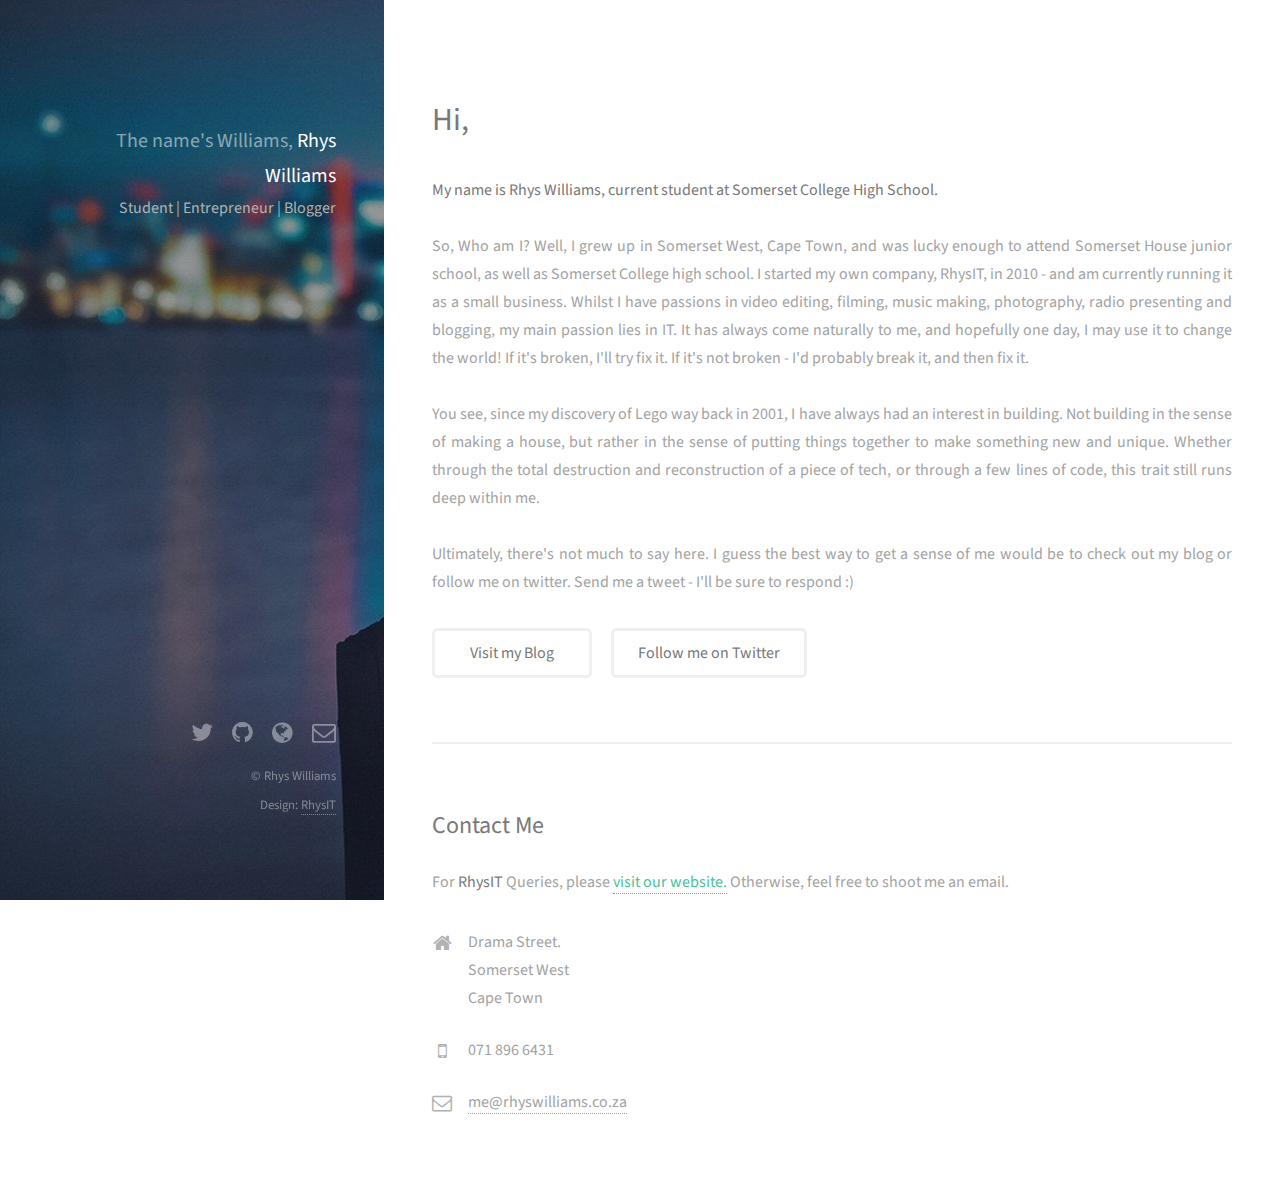
==== commit 2524f4f8: "Fixed Problems" ====
--- a/Source/index.html
+++ b/Source/index.html
@@ -5,13 +5,13 @@
 		<meta charset="utf-8" />
 		<meta name="viewport" content="width=device-width, initial-scale=1" />
 		<link rel="stylesheet" href="assets/css/main.css" />
-        <link rel="icon" href="images/favicon.png" type="image/x-icon" />
+        <link rel="icon" href="assets/images/favicon.png" type="image/x-icon" />
 	</head>
 	<body id="top">
 
 		<!-- Header -->
 			<header id="header">
-				<img class="image avatar" src="images/avatar.jpg" alt="" />
+				<img class="image avatar" src="assets/images/avatar.jpg" alt="" />
 			    <h1>The name's Williams, <strong>Rhys Williams</strong></h1>
 				<p>Student | Entrepreneur | Blogger</p>
 			</header>
@@ -58,10 +58,7 @@
 									</li>
 								</ul>
 							</div>
-						</div>
 					</section>
-
-			</div>
 
 		<!-- Footer -->
 			<footer id="footer">
